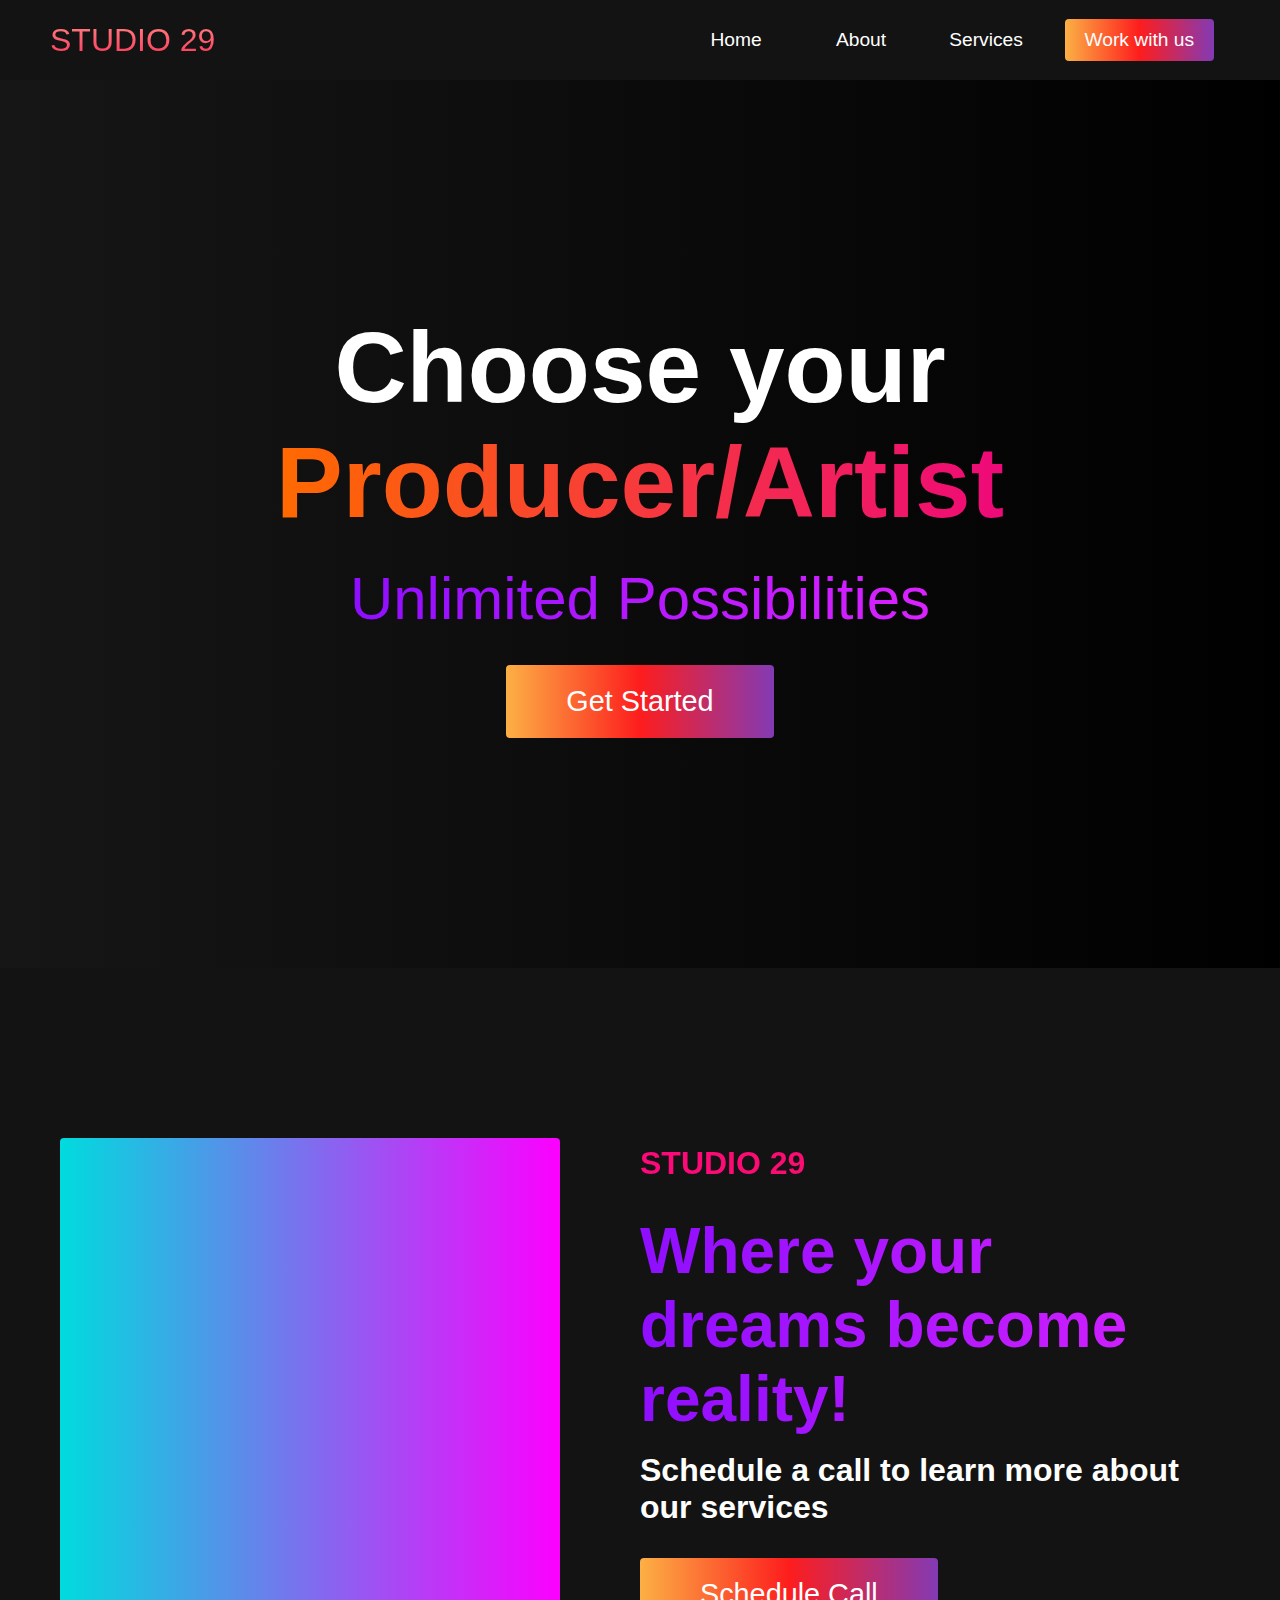
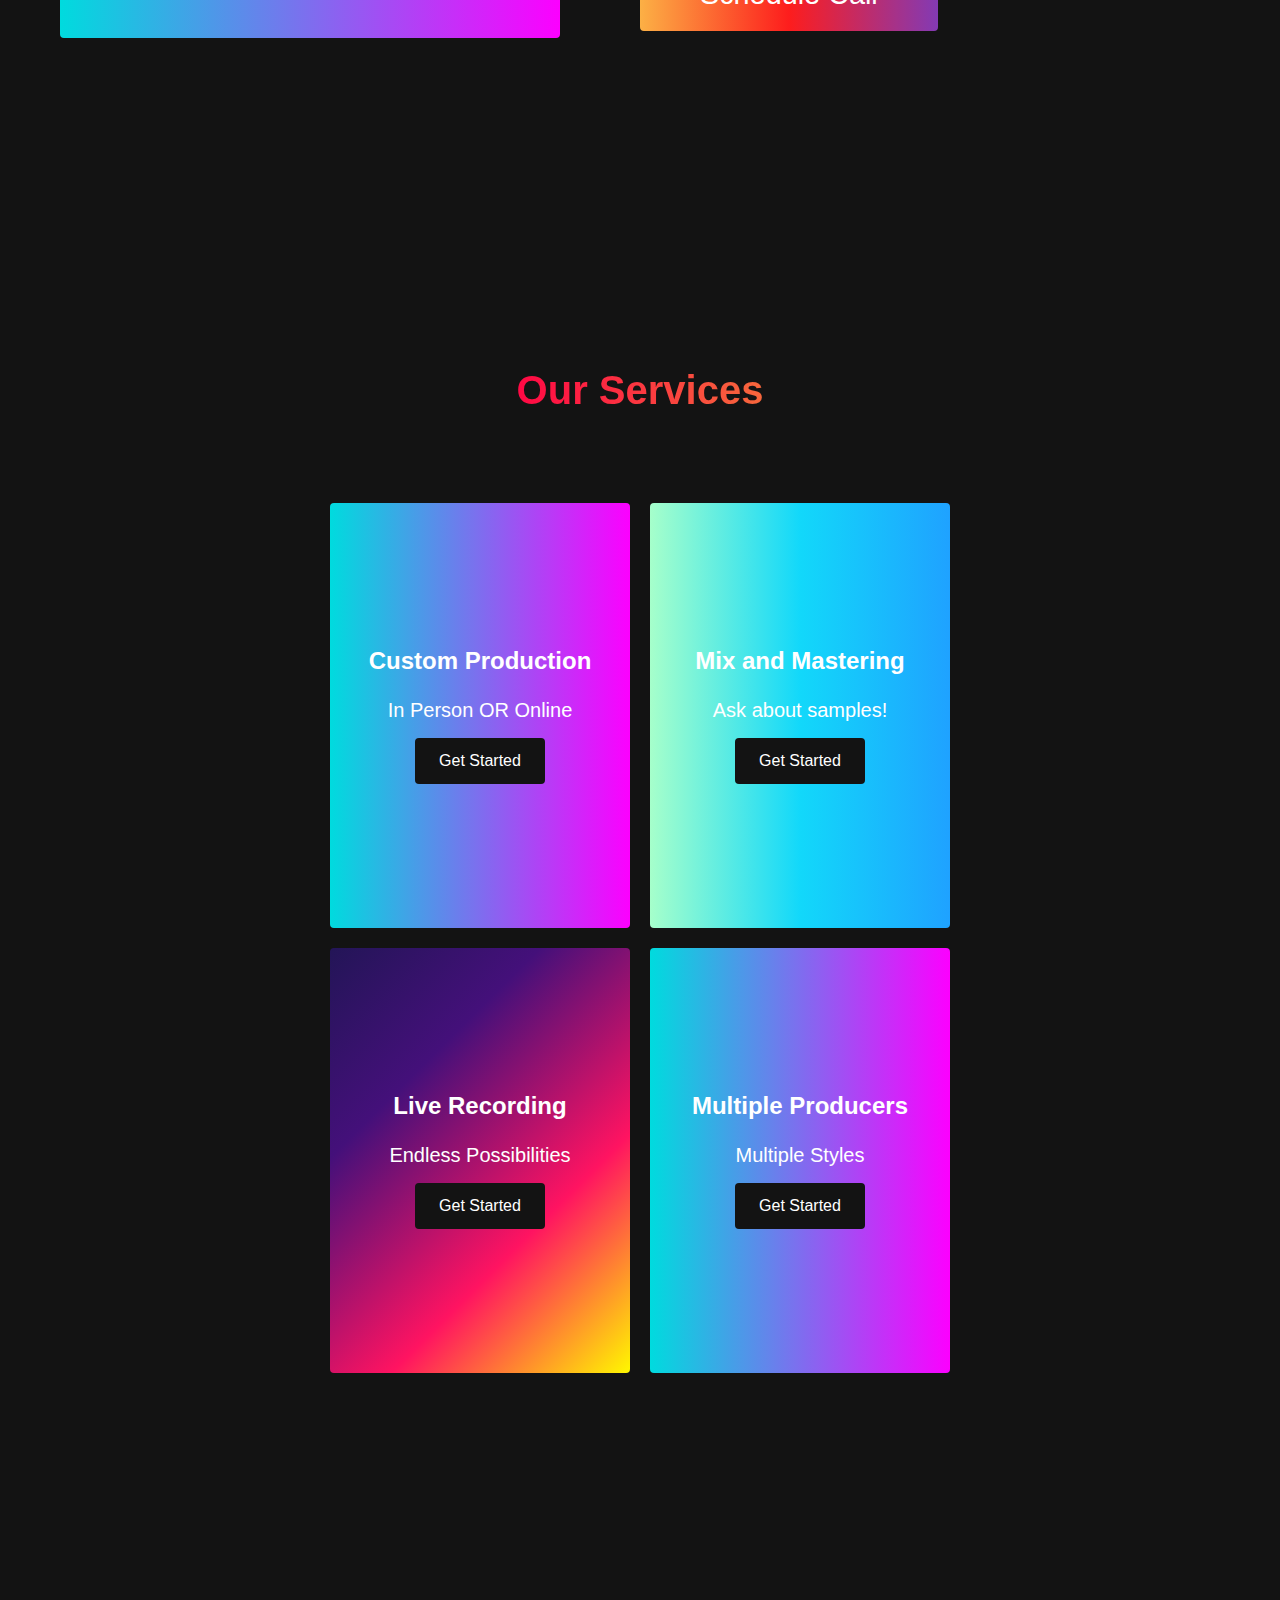
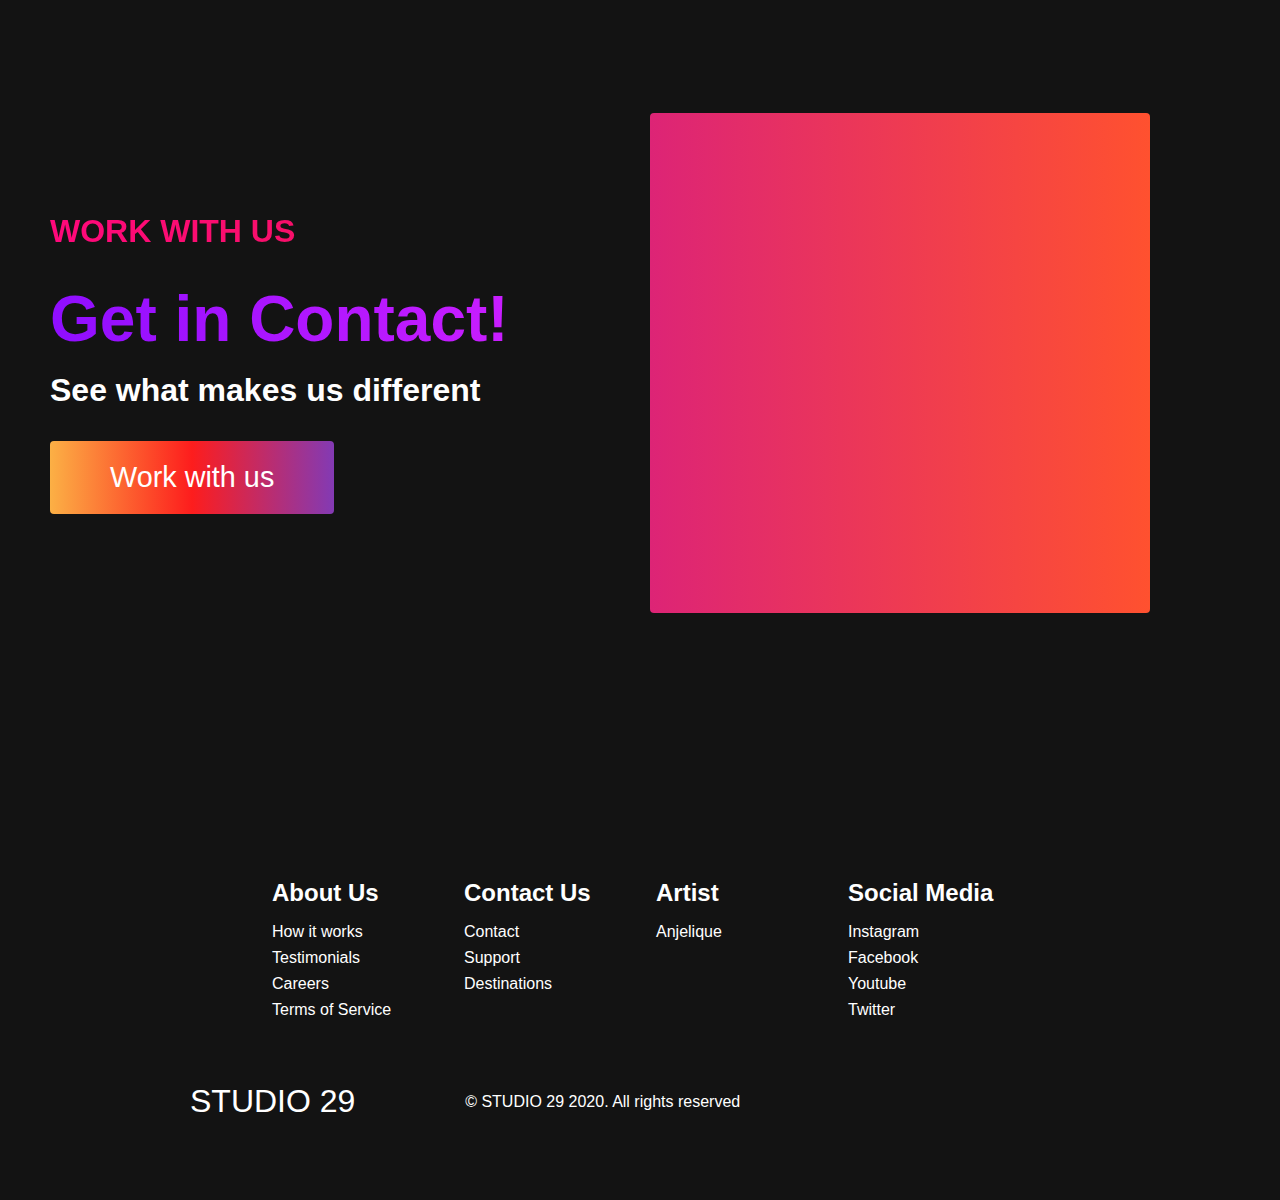
==== index.html @ ceab2444 "Add files via upload" ====
<!DOCTYPE html>
<html lang="en">
  <head>
    <meta charset="UTF-8" />
    <meta name="viewport" content="width=device-width, initial-scale=1.0" />
    <title>STUDIO 29</title>
    <link rel="stylesheet" href="styles.css" />
    <link
      rel="stylesheet"
      href="https://use.fontawesome.com/releases/v5.14.0/css/all.css"
      integrity="sha384-HzLeBuhoNPvSl5KYnjx0BT+WB0QEEqLprO+NBkkk5gbc67FTaL7XIGa2w1L0Xbgc"
      crossorigin="anonymous"
    />
  </head>
  <body>
    <!-- Navbar Section -->
    <nav class="navbar">
      <div class="navbar__container">
        <a href="#home" id="navbar__logo">STUDIO 29</a>
        <div class="navbar__toggle" id="mobile-menu">
          <span class="bar"></span> <span class="bar"></span>
          <span class="bar"></span>
        </div>
        <ul class="navbar__menu">
          <li class="navbar__item">
            <a href="#home" class="navbar__links" id="home-page">Home</a>
          </li>
          <li class="navbar__item">
            <a href="#about" class="navbar__links" id="about-page">About</a>
          </li>
          <li class="navbar__item">
            <a href="#services" class="navbar__links" id="services-page"
              >Services</a
            >
          </li>
          <li class="navbar__btn">
            <a href="#sign-up" class="button" id="signup">Work with us</a>
          </li>
        </ul>
      </div>
    </nav>

    <!-- Hero Section -->
    <div class="hero" id="home">
      <div class="hero__container">
        <h1 class="hero__heading">Choose your <span>Producer/Artist</span></h1>
        <p class="hero__description">Unlimited Possibilities</p>
        <button class="main__btn"><a href="#">Get Started</a></button>
      </div>
    </div>

    <!-- About Section -->
    <div class="main" id="about">
      <div class="main__container">
        <div class="main__img--container">
          <div class="main__img--card"><i class="fas fa-layer-group"></i></div>
        </div>
        <div class="main__content">
          <h1>STUDIO 29</h1>
          <h2>Where your dreams become reality!</h2>
          <p>Schedule a call to learn more about our services</p>
          <button class="main__btn"><a href="#">Schedule Call</a></button>
        </div>
      </div>
    </div>

    <!-- Services Section -->
    <div class="services" id="services">
      <h1>Our Services</h1>
      <div class="services__wrapper">
        <div class="services__card">
          <h2>Custom Production</h2>
          <p>In Person OR Online</p>
          <div class="services__btn"><button>Get Started</button></div>
        </div>
        <div class="services__card">
          <h2>Mix and Mastering</h2>
          <p>Ask about samples!</p>
          <div class="services__btn"><button>Get Started</button></div>
        </div>
        <div class="services__card">
          <h2>Live Recording</h2>
          <p>Endless Possibilities</p>
          <div class="services__btn"><button>Get Started</button></div>
        </div>
        <div class="services__card">
          <h2>Multiple Producers</h2>
          <p>Multiple Styles</p>
          <div class="services__btn"><button>Get Started</button></div>
        </div>
      </div>
    </div>

    <!-- Features Section -->
    <div class="main" id="sign-up">
      <div class="main__container">
        <div class="main__content">
          <h1>Work with us</h1>
          <h2>Get in Contact!</h2>
          <p>See what makes us different</p>
          <button class="main__btn"><a href="#">Work with us</a></button>
        </div>
        <div class="main__img--container">
          <div class="main__img--card" id="card-2">
            <i class="fas fa-users"></i>
          </div>
        </div>
      </div>
    </div>

    <!-- Footer Section -->
    <div class="footer__container">
      <div class="footer__links">
        <div class="footer__link--wrapper">
          <div class="footer__link--items">
            <h2>About Us</h2>
            <a href="/sign__up">How it works</a> <a href="/">Testimonials</a>
            <a href="/">Careers</a> <a href="/">Terms of Service</a>
          </div>
          <div class="footer__link--items">
            <h2>Contact Us</h2>
            <a href="/">Contact</a> <a href="/">Support</a>
            <a href="/">Destinations</a>
          </div>
        </div>
        <div class="footer__link--wrapper">
          <div class="footer__link--items">
            <h2>Artist</h2>
            <a href="https://www.anjeliquemusic.com/">Anjelique</a>
          </div>
          <div class="footer__link--items">
            <h2>Social Media</h2>
            <a href="/">Instagram</a> <a href="/">Facebook</a>
            <a href="/">Youtube</a> <a href="/">Twitter</a>
          </div>
        </div>
      </div>
      <section class="social__media">
        <div class="social__media--wrap">
          <div class="footer__logo">
            <a href="/" id="footer__logo">STUDIO 29</a>
          </div>
          <p class="website__rights">© STUDIO 29 2020. All rights reserved</p>
          <div class="social__icons">
            <a href="/" class="social__icon--link" target="_blank"
              ><i class="fab fa-facebook"></i
            ></a>
            <a href="/" class="social__icon--link"
              ><i class="fab fa-instagram"></i
            ></a>
            <a href="/" class="social__icon--link"
              ><i class="fab fa-youtube"></i
            ></a>
            <a href="/" class="social__icon--link"
              ><i class="fab fa-linkedin"></i
            ></a>
            <a href="/" class="social__icon--link"
              ><i class="fab fa-twitter"></i
            ></a>
          </div>
        </div>
      </section>
    </div>

    <script src="app.js"></script>
  </body>
</html>
---- styles.css ----
* {
    box-sizing: border-box;
    margin: 0;
    padding: 0;
    font-family: 'Kumbh Sans', sans-serif;
    scroll-behavior: smooth;
  }
  
  .navbar {
    background: #131313;
    height: 80px;
    display: flex;
    justify-content: center;
    align-items: center;
    font-size: 1.2rem;
    position: sticky;
    top: 0;
    z-index: 999;
  }
  
  .navbar__container {
    display: flex;
    justify-content: space-between;
    height: 80px;
    z-index: 1;
    width: 100%;
    max-width: 1300px;
    margin: 0 auto;
    padding: 0 50px;
  }
  
  #navbar__logo {
    background-color: #ff8177;
    background-image: linear-gradient(to top, #ff0844 0%, #ffb199 100%);
    background-size: 100%;
    -webkit-background-clip: text;
    -moz-background-clip: text;
    -webkit-text-fill-color: transparent;
    -moz-text-fill-color: transparent;
    display: flex;
    align-items: center;
    cursor: pointer;
    text-decoration: none;
    font-size: 2rem;
  }
  
  .navbar__menu {
    display: flex;
    align-items: center;
    list-style: none;
  }
  
  .navbar__item {
    height: 80px;
  }
  
  .navbar__links {
    color: #fff;
    display: flex;
    align-items: center;
    justify-content: center;
    width: 125px;
    text-decoration: none;
    height: 100%;
    transition: all 0.3s ease;
  }
  
  .navbar__btn {
    display: flex;
    justify-content: center;
    align-items: center;
    padding: 0 1rem;
    width: 100%;
  }
  
  .button {
    display: flex;
    justify-content: center;
    align-items: center;
    text-decoration: none;
    padding: 10px 20px;
    height: 100%;
    width: 100%;
    border: none;
    outline: none;
    border-radius: 4px;
    background: #833ab4;
    background: -webkit-linear-gradient(to right, #fcb045, #fd1d1d, #833ab4);
    background: linear-gradient(to right, #fcb045, #fd1d1d, #833ab4);
    color: #fff;
    transition: all 0.3s ease;
  }
  
  .navbar__links:hover {
    color: #9518fc;
    transition: all 0.3s ease;
  }
  
  @media screen and (max-width: 960px) {
    .navbar__container {
      display: flex;
      justify-content: space-between;
      height: 80px;
      z-index: 1;
      width: 100%;
      max-width: 1300px;
      padding: 0;
    }
  
    .navbar__menu {
      display: grid;
      grid-template-columns: auto;
      margin: 0;
      width: 100%;
      position: absolute;
      top: -1000px;
      opacity: 1;
      transition: all 0.5s ease;
      z-index: -1;
    }
  
    .navbar__menu.active {
      background: #131313;
      top: 100%;
      opacity: 1;
      transition: all 0.5s ease;
      z-index: 99;
      height: 60vh;
      font-size: 1.6rem;
    }
  
    #navbar__logo {
      padding-left: 25px;
    }
  
    .navbar__toggle .bar {
      width: 25px;
      height: 3px;
      margin: 5px auto;
      transition: all 0.3s ease-in-out;
      background: #fff;
    }
  
    .navbar__item {
      width: 100%;
    }
  
    .navbar__links {
      text-align: center;
      padding: 2rem;
      width: 100%;
      display: table;
    }
  
    .navbar__btn {
      padding-bottom: 2rem;
    }
  
    .button {
      display: flex;
      justify-content: center;
      align-items: center;
      width: 80%;
      height: 80px;
      margin: 0;
    }
  
    #mobile-menu {
      position: absolute;
      top: 20%;
      right: 5%;
      transform: translate(5%, 20%);
    }
  
    .navbar__toggle .bar {
      display: block;
      cursor: pointer;
    }
  
    #mobile-menu.is-active .bar:nth-child(2) {
      opacity: 0;
    }
  
    #mobile-menu.is-active .bar:nth-child(1) {
      transform: translateY(8px) rotate(45deg);
    }
  
    #mobile-menu.is-active .bar:nth-child(3) {
      transform: translateY(-8px) rotate(-45deg);
    }
  }
  
  /* Hero Section */
  .hero {
    background: #000000;
    background: linear-gradient(to right, #161616, #000000);
    padding: 200px 0;
  }
  
  .hero__container {
    display: flex;
    flex-direction: column;
    justify-content: center;
    align-items: center;
    max-width: 1200px;
    margin: 0 auto;
    height: 90%;
    text-align: center;
    padding: 30px;
  }
  
  .hero__heading {
    font-size: 100px;
    margin-bottom: 24px;
    color: #fff;
  }
  
  .hero__heading span {
    background: #ee0979; /* fallback for old browsers */
    background: -webkit-linear-gradient(
      to right,
      #ff6a00,
      #ee0979
    ); /* Chrome 10-25, Safari 5.1-6 */
    background: linear-gradient(
      to right,
      #ff6a00,
      #ee0979
    ); /* W3C, IE 10+/ Edge, Firefox 16+, Chrome 26+, Opera 12+, Safari 7+ */
    background-size: 100%;
    -webkit-background-clip: text;
    -moz-background-clip: text;
    -webkit-text-fill-color: transparent;
    -mo-text-fill-color: transparent;
  }
  
  .hero__description {
    font-size: 60px;
    background: #da22ff; /* fallback for old browsers */
    background: -webkit-linear-gradient(
      to right,
      #9114ff,
      #da22ff
    ); /* Chrome 10-25, Safari 5.1-6 */
    background: linear-gradient(
      to right,
      #8f0eff,
      #da22ff
    ); /* W3C, IE 10+/ Edge, Firefox 16+, Chrome 26+, Opera 12+, Safari 7+ */
    background-size: 100%;
    -webkit-background-clip: text;
    -moz-background-clip: text;
    -webkit-text-fill-color: transparent;
    -moz-text-fill-color: transparent;
  }
  
  .highlight {
    border-bottom: 4px solid rgb(132, 0, 255);
  }
  
  @media screen and (max-width: 768px) {
    .hero__heading {
      font-size: 60px;
    }
  
    .hero__description {
      font-size: 40px;
    }
  }
  
  /* About Section */
  .main {
    background-color: #131313;
    padding: 10rem 0;
  }
  
  .main__container {
    display: grid;
    grid-template-columns: 1fr 1fr;
    align-items: center;
    justify-content: center;
    margin: 0 auto;
    height: 90%;
    z-index: 1;
    width: 100%;
    max-width: 1300px;
    padding: 0 50px;
  }
  
  .main__content {
    color: #fff;
    width: 100%;
  }
  
  .main__content h1 {
    font-size: 2rem;
    background-color: #fe3b6f;
    background-image: linear-gradient(to right, #ff087b 0%, #ed1a52 100%);
    background-size: 100%;
    -webkit-background-clip: text;
    -moz-background-clip: text;
    -webkit-text-fill-color: transparent;
    -moz-text-fill-color: transparent;
    text-transform: uppercase;
    margin-bottom: 32px;
  }
  
  .main__content h2 {
    font-size: 4rem;
    background: #ff8177; /* fallback for old browsers */
    background: -webkit-linear-gradient(
      to right,
      #9114ff,
      #da22ff
    ); /* Chrome 10-25, Safari 5.1-6 */
    background: linear-gradient(
      to right,
      #8f0eff,
      #da22ff
    ); /* W3C, IE 10+/ Edge, Firefox 16+, Chrome 26+, Opera 12+, Safari 7+ */
    background-size: 100%;
    -webkit-background-clip: text;
    -moz-background-clip: text;
    -webkit-text-fill-color: transparent;
    -moz-text-fill-color: transparent;
  }
  
  .main__content p {
    margin-top: 1rem;
    font-size: 2rem;
    font-weight: 700;
  }
  
  .main__btn {
    font-size: 1.8rem;
    background: #833ab4;
    background: -webkit-linear-gradient(to right, #fcb045, #fd1d1d, #833ab4);
    background: linear-gradient(to right, #fcb045, #fd1d1d, #833ab4);
    padding: 20px 60px;
    border: none;
    border-radius: 4px;
    margin-top: 2rem;
    cursor: pointer;
    position: relative;
    transition: all 0.35s;
    outline: none;
  }
  
  .main__btn a {
    position: relative;
    z-index: 2;
    color: #fff;
    text-decoration: none;
  }
  
  .main__btn:after {
    position: absolute;
    content: '';
    top: 0;
    left: 0;
    width: 0;
    height: 100%;
    background: #ff1ead;
    transition: all 0.35s;
    border-radius: 4px;
  }
  
  .main__btn:hover {
    color: #fff;
  }
  
  .main__btn:hover:after {
    width: 100%;
  }
  
  .main__img--container {
    text-align: center;
  }
  
  .main__img--card {
    margin: 10px;
    height: 500px;
    width: 500px;
    border-radius: 4px;
    display: flex;
    flex-direction: column;
    justify-content: center;
    color: #fff;
    background-image: linear-gradient(to right, #00dbde 0%, #fc00ff 100%);
  }
  
  .fa-layer-group,
  .fa-users {
    font-size: 14rem;
  }
  
  #card-2 {
    background: #ff512f;
    background: -webkit-linear-gradient(to right, #dd2476, #ff512f);
    background: linear-gradient(to right, #dd2476, #ff512f);
  }
  
  /* Mobile Responsive */
  @media screen and (max-width: 1100px) {
    .main__container {
      display: grid;
      grid-template-columns: 1fr;
      align-items: center;
      justify-content: center;
      width: 100%;
      margin: 0 auto;
      height: 90%;
    }
  
    .main__img--container {
      display: flex;
      justify-content: center;
    }
  
    .main__img--card {
      height: 425px;
      width: 425px;
    }
  
    .main__content {
      text-align: center;
      margin-bottom: 4rem;
    }
  
    .main__content h1 {
      font-size: 2.5rem;
      margin-top: 2rem;
    }
  
    .main__content h2 {
      font-size: 3rem;
    }
  
    .main__content p {
      margin-top: 1rem;
      font-size: 1.5rem;
    }
  }
  
  @media screen and (max-width: 480px) {
    .main__img--card {
      width: 250px;
      height: 250px;
    }
  
    .fa-users,
    .fa-layer-group {
      font-size: 4rem;
    }
  
    .main__content h1 {
      font-size: 2rem;
      margin-top: 3rem;
    }
    .main__content h2 {
      font-size: 2rem;
    }
  
    .main__content p {
      margin-top: 2rem;
    }
  
    .main__btn {
      padding: 12px 36px;
      margin: 2.5rem 0;
    }
  }
  
  /* Services Section */
  .services {
    background: #131313;
    display: flex;
    flex-direction: column;
    justify-content: center;
    align-items: center;
    height: 100%;
    padding: 10rem 0;
  }
  
  .services h1 {
    background-color: #ff8177;
    background-image: linear-gradient(to right, #ff0844 0%, #f7673c 100%);
    background-size: 100%;
    -webkit-background-clip: text;
    -moz-background-clip: text;
    -webkit-text-fill-color: transparent;
    -moz-text-fill-color: transparent;
    margin-bottom: 5rem;
    font-size: 2.5rem;
  }
  
  .services__wrapper {
    display: grid;
    grid-template-columns: 1fr 1fr 1fr 1fr;
    grid-template-rows: 1fr;
  }
  
  .services__card {
    margin: 10px;
    height: 425px;
    width: 300px;
    border-radius: 4px;
    display: flex;
    flex-direction: column;
    justify-content: center;
    color: #fff;
    background-image: linear-gradient(to right, #00dbde 0%, #fc00ff 100%);
    transition: 0.3s ease-in;
  }
  
  .services__card:nth-child(2) {
    background: #1fa2ff; /* fallback for old browsers */
    background: -webkit-linear-gradient(
      to right,
      #a6ffcb,
      #12d8fa,
      #1fa2ff
    ); /* Chrome 10-25, Safari 5.1-6 */
    background: linear-gradient(
      to right,
      #a6ffcb,
      #12d8fa,
      #1fa2ff
    ); /* W3C, IE 10+/ Edge, Firefox 16+, Chrome 26+, Opera 12+, Safari 7+ */
  }
  
  .services__card:nth-child(3) {
    background-image: linear-gradient(
      -225deg,
      #231557 0%,
      #44107a 29%,
      #ff1361 67%,
      #fff800 100%
    );
  }
  
  .services__card h2 {
    text-align: center;
  }
  
  .services__card p {
    text-align: center;
    margin-top: 24px;
    font-size: 20px;
  }
  
  .services__btn {
    display: flex;
    justify-content: center;
    margin-top: 16px;
  }
  
  .services__card button {
    color: #fff;
    padding: 14px 24px;
    border: none;
    outline: none;
    border-radius: 4px;
    background: #131313;
    font-size: 1rem;
  }
  
  .services__card button:hover {
    cursor: pointer;
  }
  
  .services__card:hover {
    transform: scale(1.075);
    transition: 0.3s ease-in;
    cursor: pointer;
  }
  
  @media screen and (max-width: 1300px) {
    .services__wrapper {
      grid-template-columns: 1fr 1fr;
    }
  }
  
  @media screen and (max-width: 768px) {
    .services__wrapper {
      grid-template-columns: 1fr;
    }
  }
  
  /* Footer CSS */
  .footer__container {
    background-color: #131313;
    padding: 5rem 0;
    display: flex;
    flex-direction: column;
    justify-content: center;
    align-items: center;
  }
  
  #footer__logo {
    color: #fff;
    display: flex;
    align-items: center;
    cursor: pointer;
    text-decoration: none;
    font-size: 2rem;
  }
  
  .footer__links {
    width: 100%;
    max-width: 1000px;
    display: flex;
    justify-content: center;
  }
  
  .footer__link--wrapper {
    display: flex;
  }
  
  .footer__link--items {
    display: flex;
    flex-direction: column;
    align-items: flex-start;
    margin: 16px;
    text-align: left;
    width: 160px;
    box-sizing: border-box;
  }
  
  .footer__link--items h2 {
    margin-bottom: 16px;
    color: #fff;
  }
  
  .footer__link--items a {
    color: #fff;
    text-decoration: none;
    margin-bottom: 0.5rem;
    transition: 0.3 ease-out;
  }
  
  .footer__link--items a:hover {
    color: #e9e9e9;
    transition: 0.3 ease-out;
  }
  
  .social__icon--link {
    color: #fff;
    font-size: 24px;
  }
  
  .social__media {
    max-width: 1000px;
    width: 100%;
  }
  
  .social__media--wrap {
    display: flex;
    justify-content: space-between;
    align-items: center;
    width: 90%;
    max-width: 1000px;
    margin: 40px auto 0 auto;
  }
  
  .social__icons {
    display: flex;
    justify-content: space-between;
    align-items: center;
    width: 240px;
  }
  
  .website__rights {
    color: #fff;
  }
  
  @media screen and (max-width: 820px) {
    .footer__links {
      padding-top: 2rem;
    }
  
    #footer__logo {
      margin-bottom: 2rem;
    }
  
    .website__rights {
      margin-bottom: 2rem;
    }
  
    .footer__link--wrapper {
      flex-direction: column;
    }
  
    .social__media--wrap {
      flex-direction: column;
    }
  }
  
  @media screen and (max-width: 480px) {
    .footer__link--items {
      margin: 0;
      padding: 10px;
      width: 100%;
    }
  }
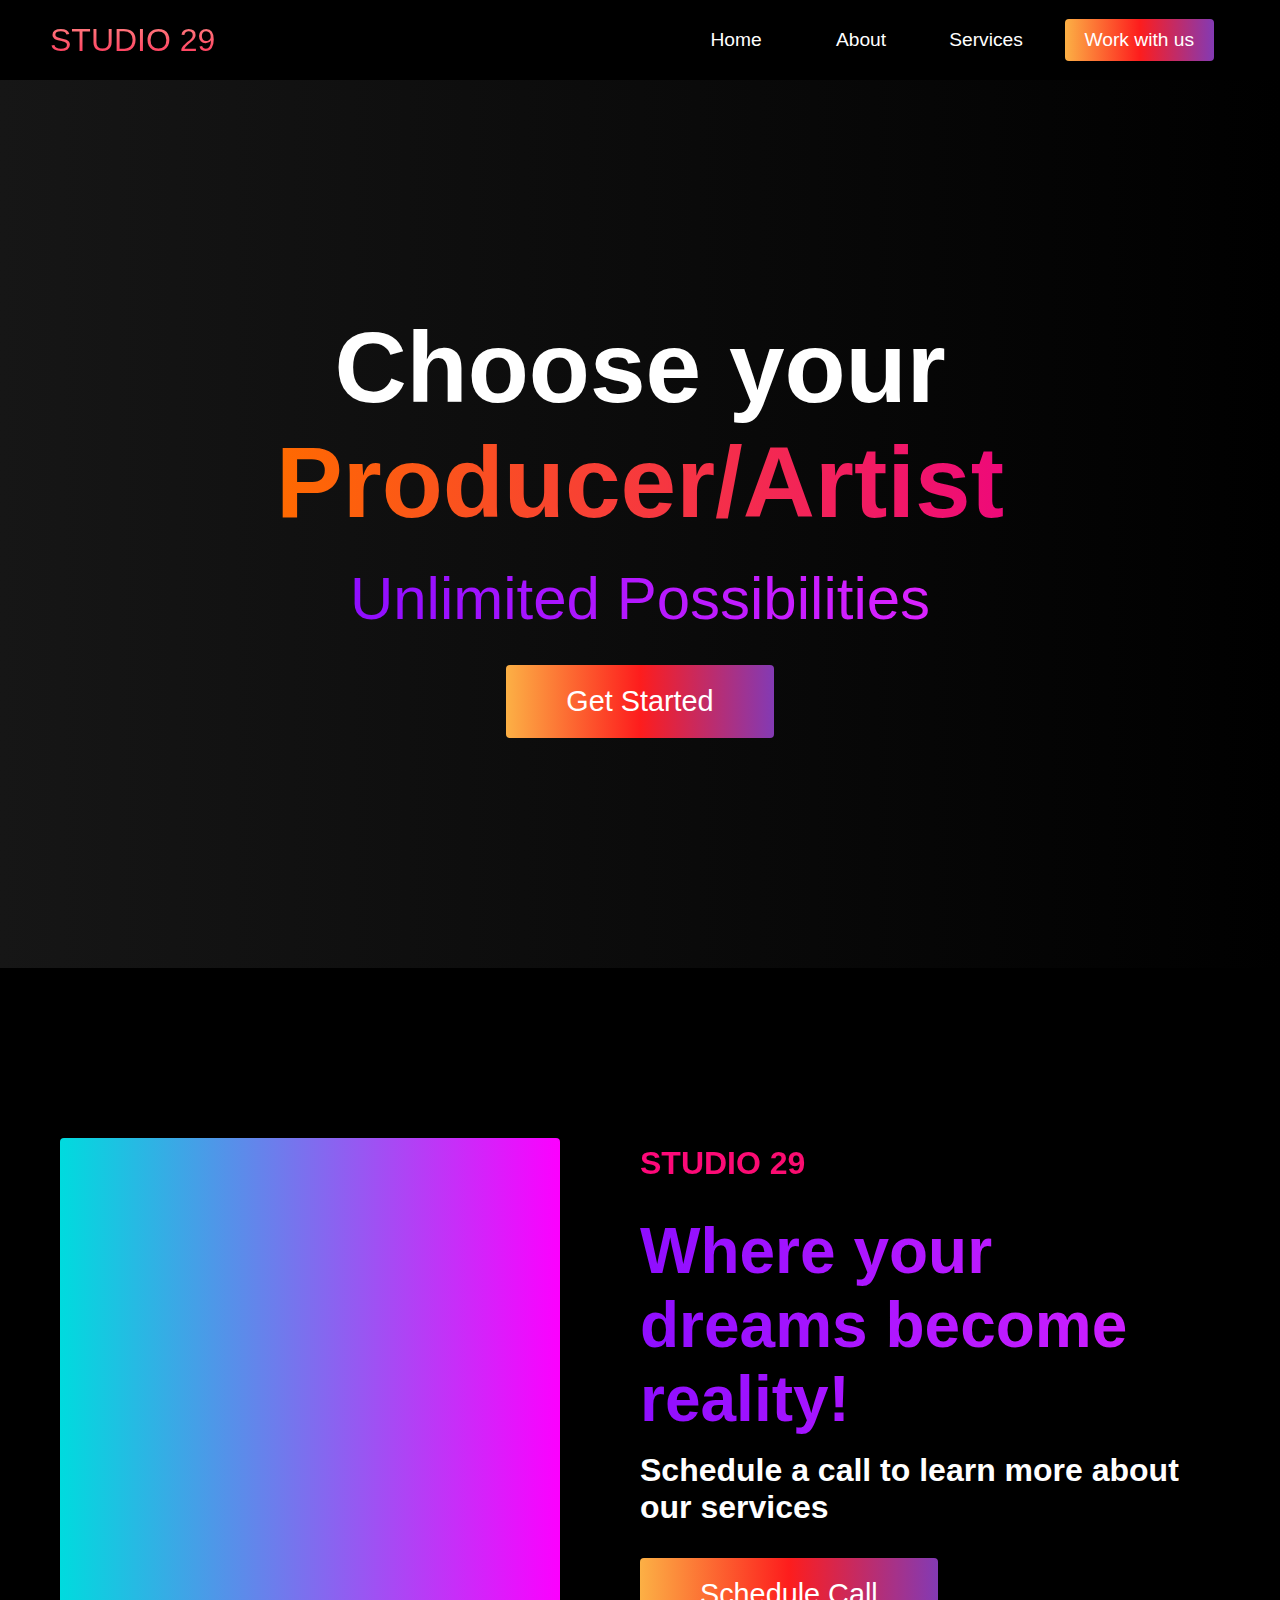
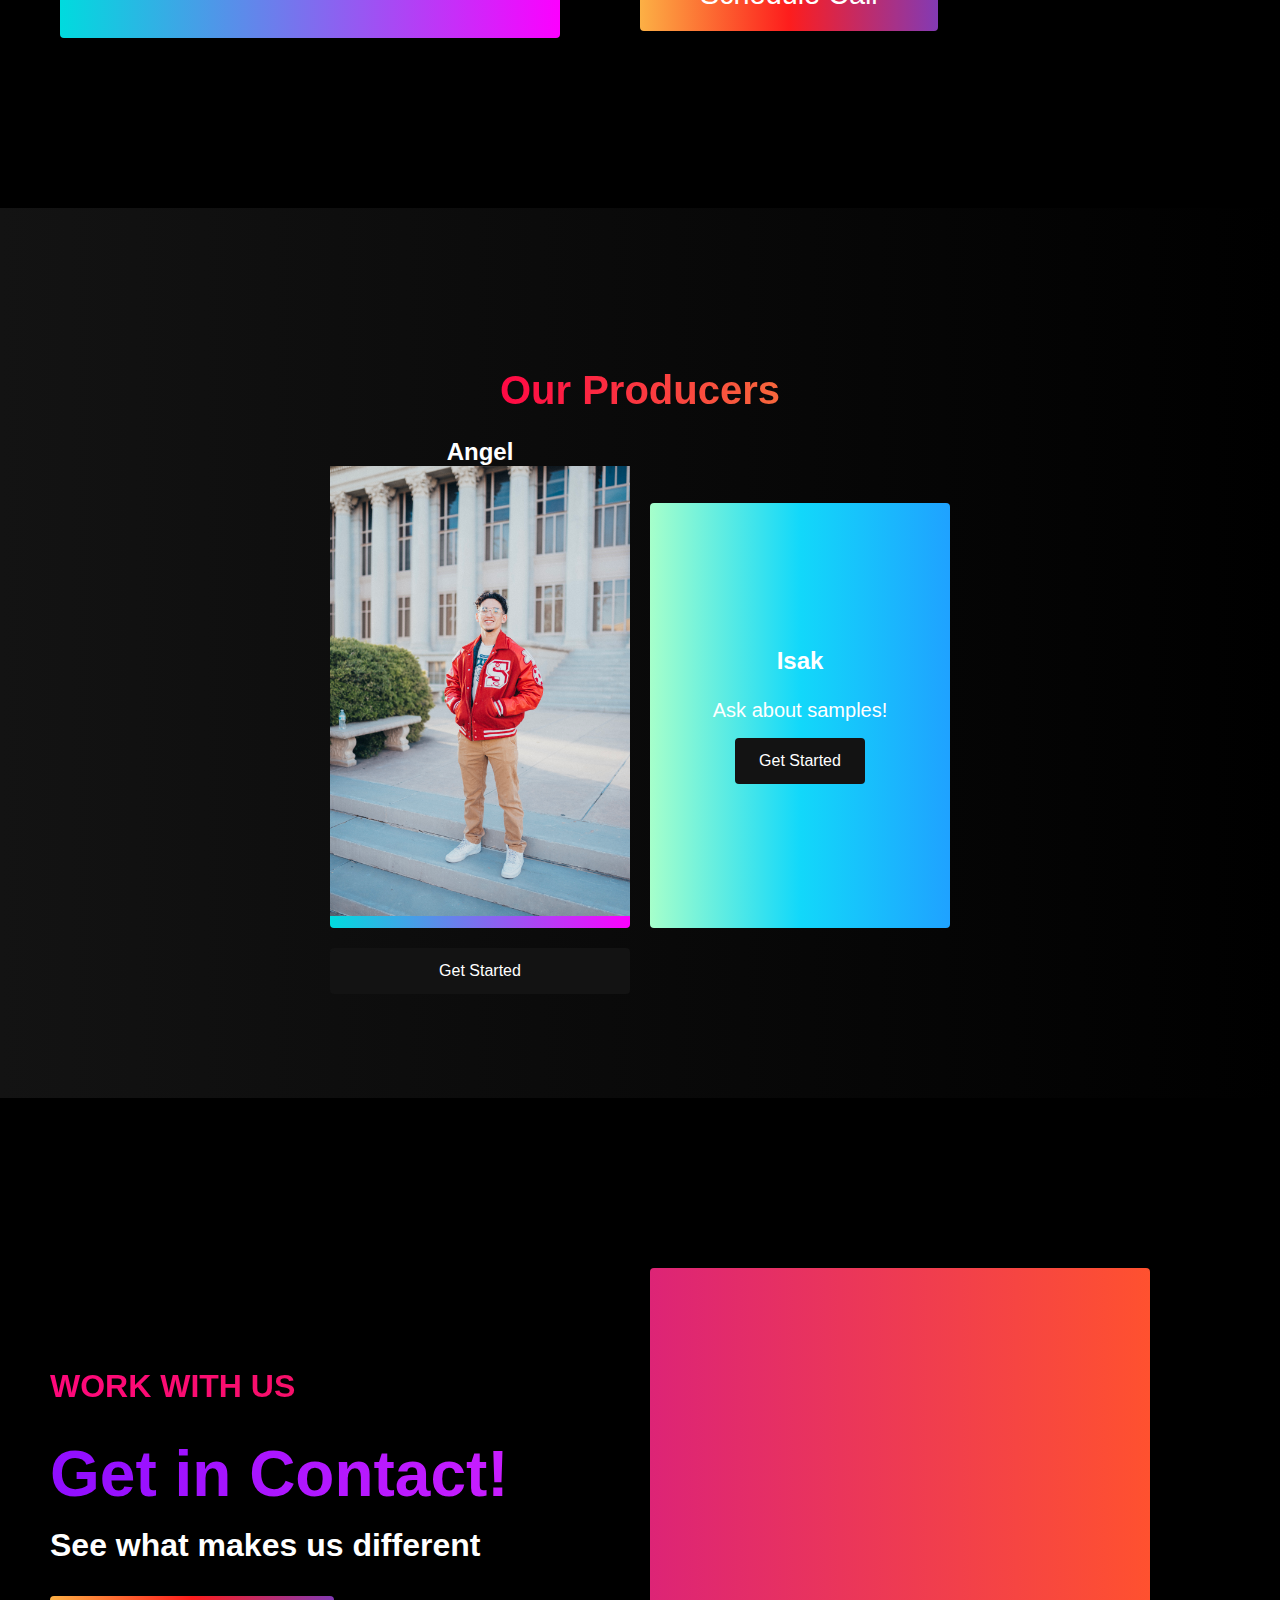
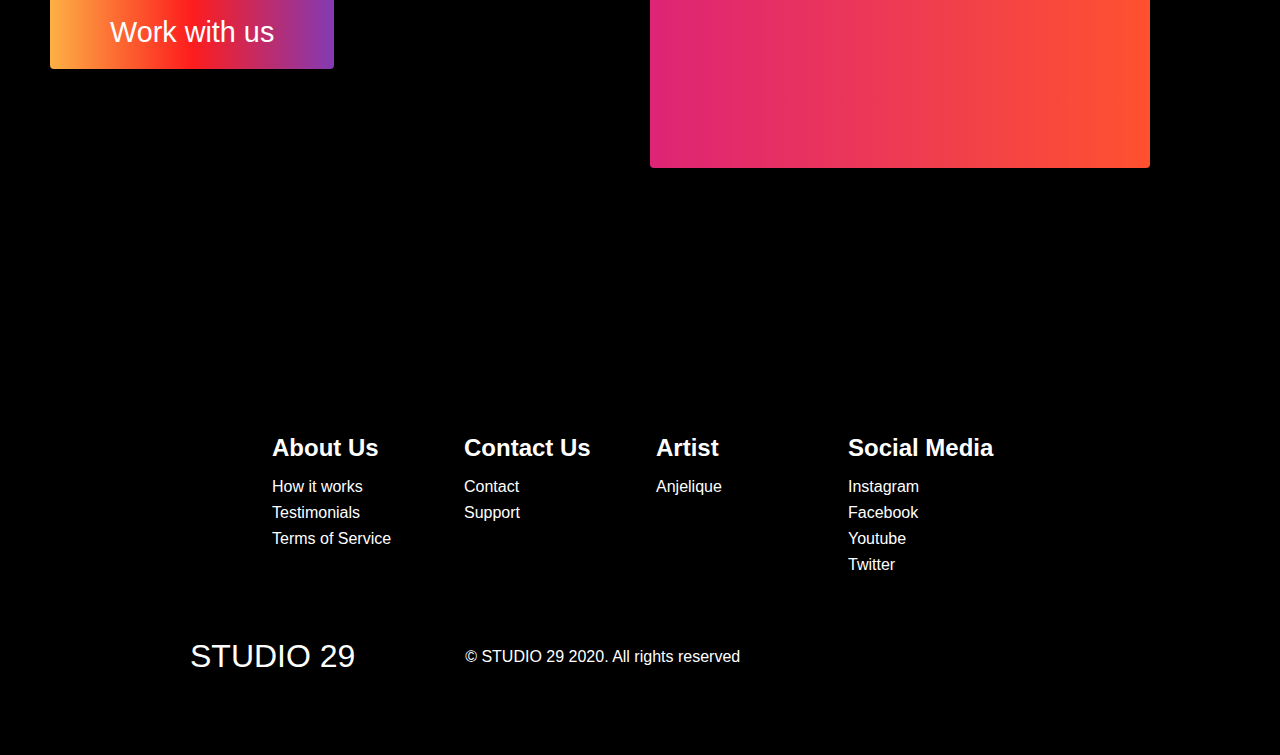
==== commit af1f13b3: "Add files via upload" ====
--- a/index.html
+++ b/index.html
@@ -45,7 +45,7 @@
       <div class="hero__container">
         <h1 class="hero__heading">Choose your <span>Producer/Artist</span></h1>
         <p class="hero__description">Unlimited Possibilities</p>
-        <button class="main__btn"><a href="#">Get Started</a></button>
+        <button class="main__btn"><a href="#services">Get Started</a></button>
       </div>
     </div>
 
@@ -64,20 +64,20 @@
       </div>
     </div>
 
-    <!-- Services Section -->
+    <!-- Producer Section -->
     <div class="services" id="services">
-      <h1>Our Services</h1>
+      <h1>Our Producers</h1>
       <div class="services__wrapper">
         <div class="services__card">
-          <h2>Custom Production</h2>
-          <p>In Person OR Online</p>
-          <div class="services__btn"><button>Get Started</button></div>
+          <h2>Angel</h2>
+          <img src="img/IMG_2706.JPG" alt="">
+          <button class="main__btn"><a href="angel.html">Get Started</a></button>
         </div>
         <div class="services__card">
-          <h2>Mix and Mastering</h2>
+          <h2>Isak</h2>
           <p>Ask about samples!</p>
           <div class="services__btn"><button>Get Started</button></div>
-        </div>
+        <!--</div>
         <div class="services__card">
           <h2>Live Recording</h2>
           <p>Endless Possibilities</p>
@@ -86,7 +86,7 @@
         <div class="services__card">
           <h2>Multiple Producers</h2>
           <p>Multiple Styles</p>
-          <div class="services__btn"><button>Get Started</button></div>
+          <div class="services__btn"><button>Get Started</button></div> -->
         </div>
       </div>
     </div>
@@ -115,12 +115,11 @@
           <div class="footer__link--items">
             <h2>About Us</h2>
             <a href="/sign__up">How it works</a> <a href="/">Testimonials</a>
-            <a href="/">Careers</a> <a href="/">Terms of Service</a>
+            <a href="/">Terms of Service</a>
           </div>
           <div class="footer__link--items">
             <h2>Contact Us</h2>
-            <a href="/">Contact</a> <a href="/">Support</a>
-            <a href="/">Destinations</a>
+            <a href="url">Contact</a> <a href="/">Support</a>
           </div>
         </div>
         <div class="footer__link--wrapper">
@@ -130,7 +129,7 @@
           </div>
           <div class="footer__link--items">
             <h2>Social Media</h2>
-            <a href="/">Instagram</a> <a href="/">Facebook</a>
+            <a href="https://www.instagram.com/studio.twenty.nine/">Instagram</a> <a href="/">Facebook</a>
             <a href="/">Youtube</a> <a href="/">Twitter</a>
           </div>
         </div>
--- a/styles.css
+++ b/styles.css
@@ -7,7 +7,7 @@
   }
   
   .navbar {
-    background: #131313;
+    background: #000000;
     height: 80px;
     display: flex;
     justify-content: center;
@@ -270,7 +270,7 @@
   
   /* About Section */
   .main {
-    background-color: #131313;
+    background-color: #000000;
     padding: 10rem 0;
   }
   
@@ -471,9 +471,10 @@
     }
   }
   
-  /* Services Section */
+  /* Producer Section */
   .services {
-    background: #131313;
+    background: #000000;
+    background: linear-gradient(to right, #131313, #000000);
     display: flex;
     flex-direction: column;
     justify-content: center;
@@ -496,7 +497,7 @@
   
   .services__wrapper {
     display: grid;
-    grid-template-columns: 1fr 1fr 1fr 1fr;
+    grid-template-columns: 1fr 1fr;
     grid-template-rows: 1fr;
   }
   
@@ -589,7 +590,7 @@
   
   /* Footer CSS */
   .footer__container {
-    background-color: #131313;
+    background-color: #000000;
     padding: 5rem 0;
     display: flex;
     flex-direction: column;
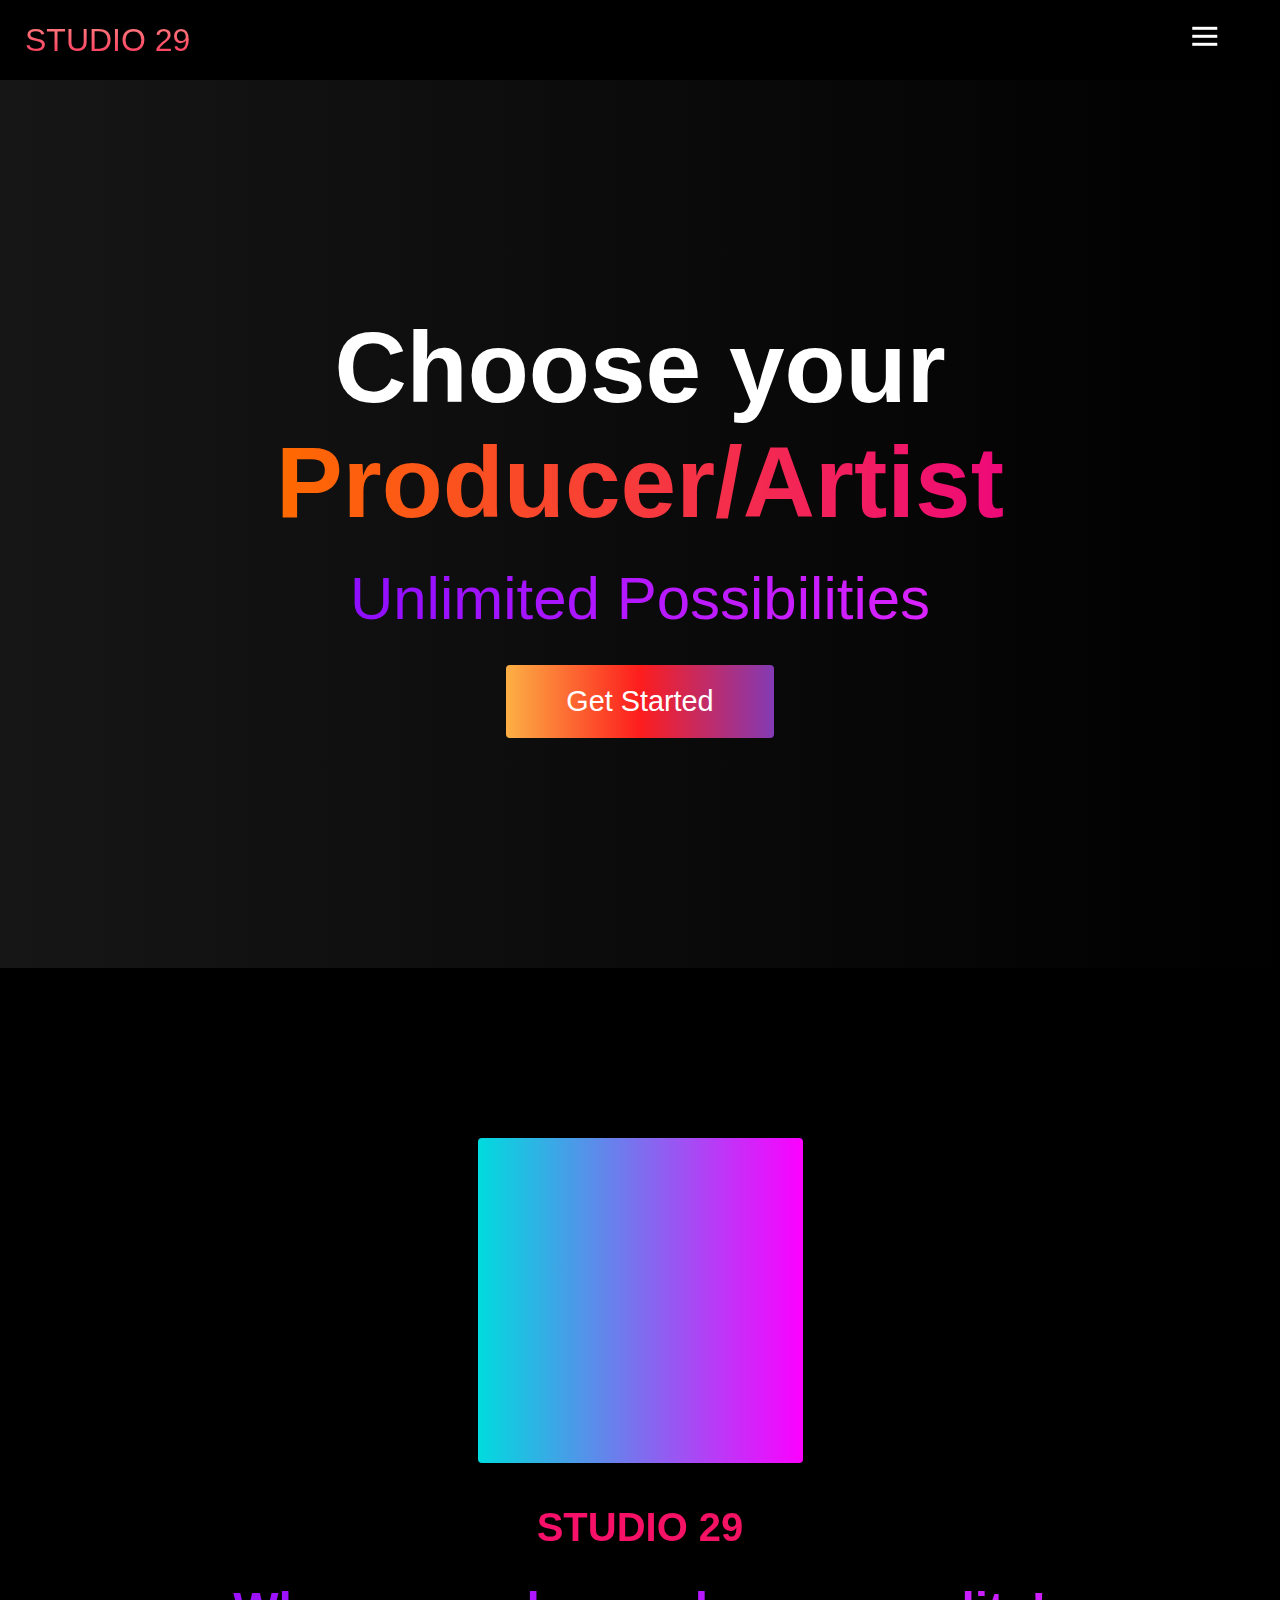
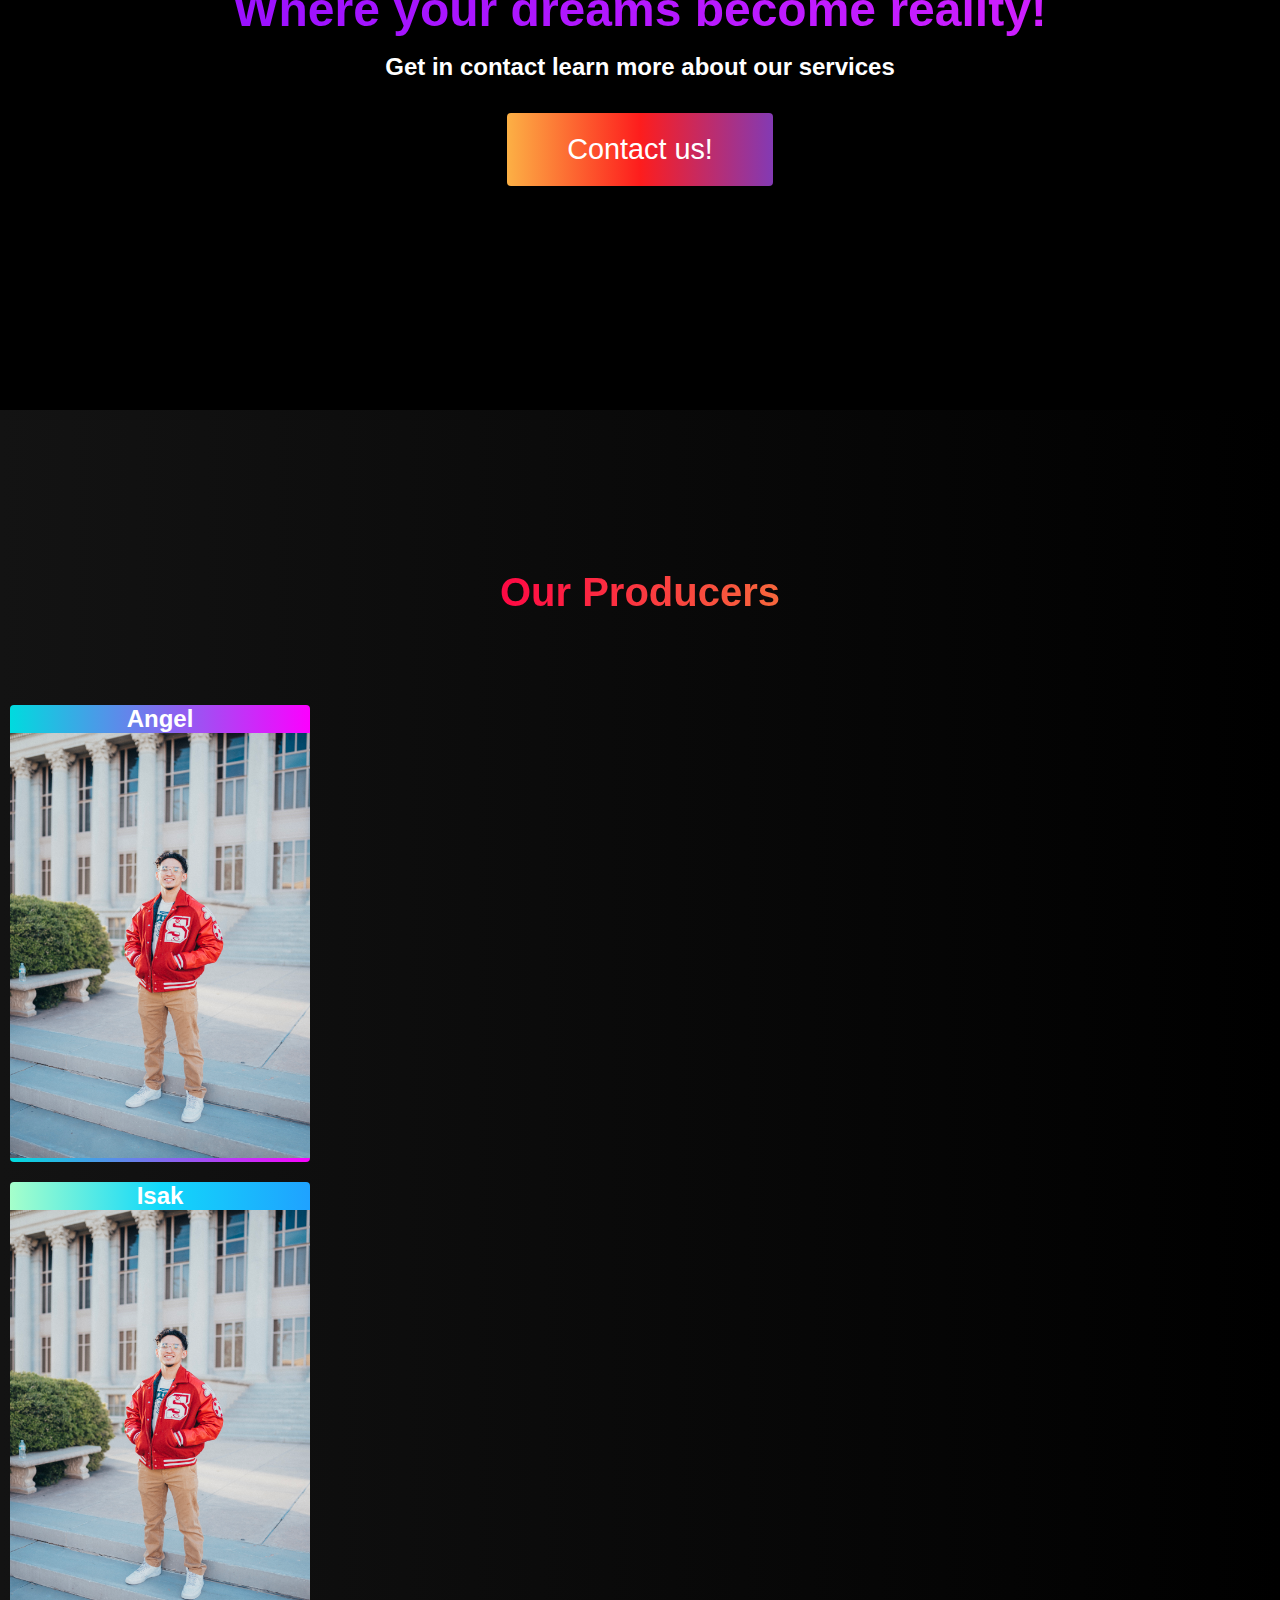
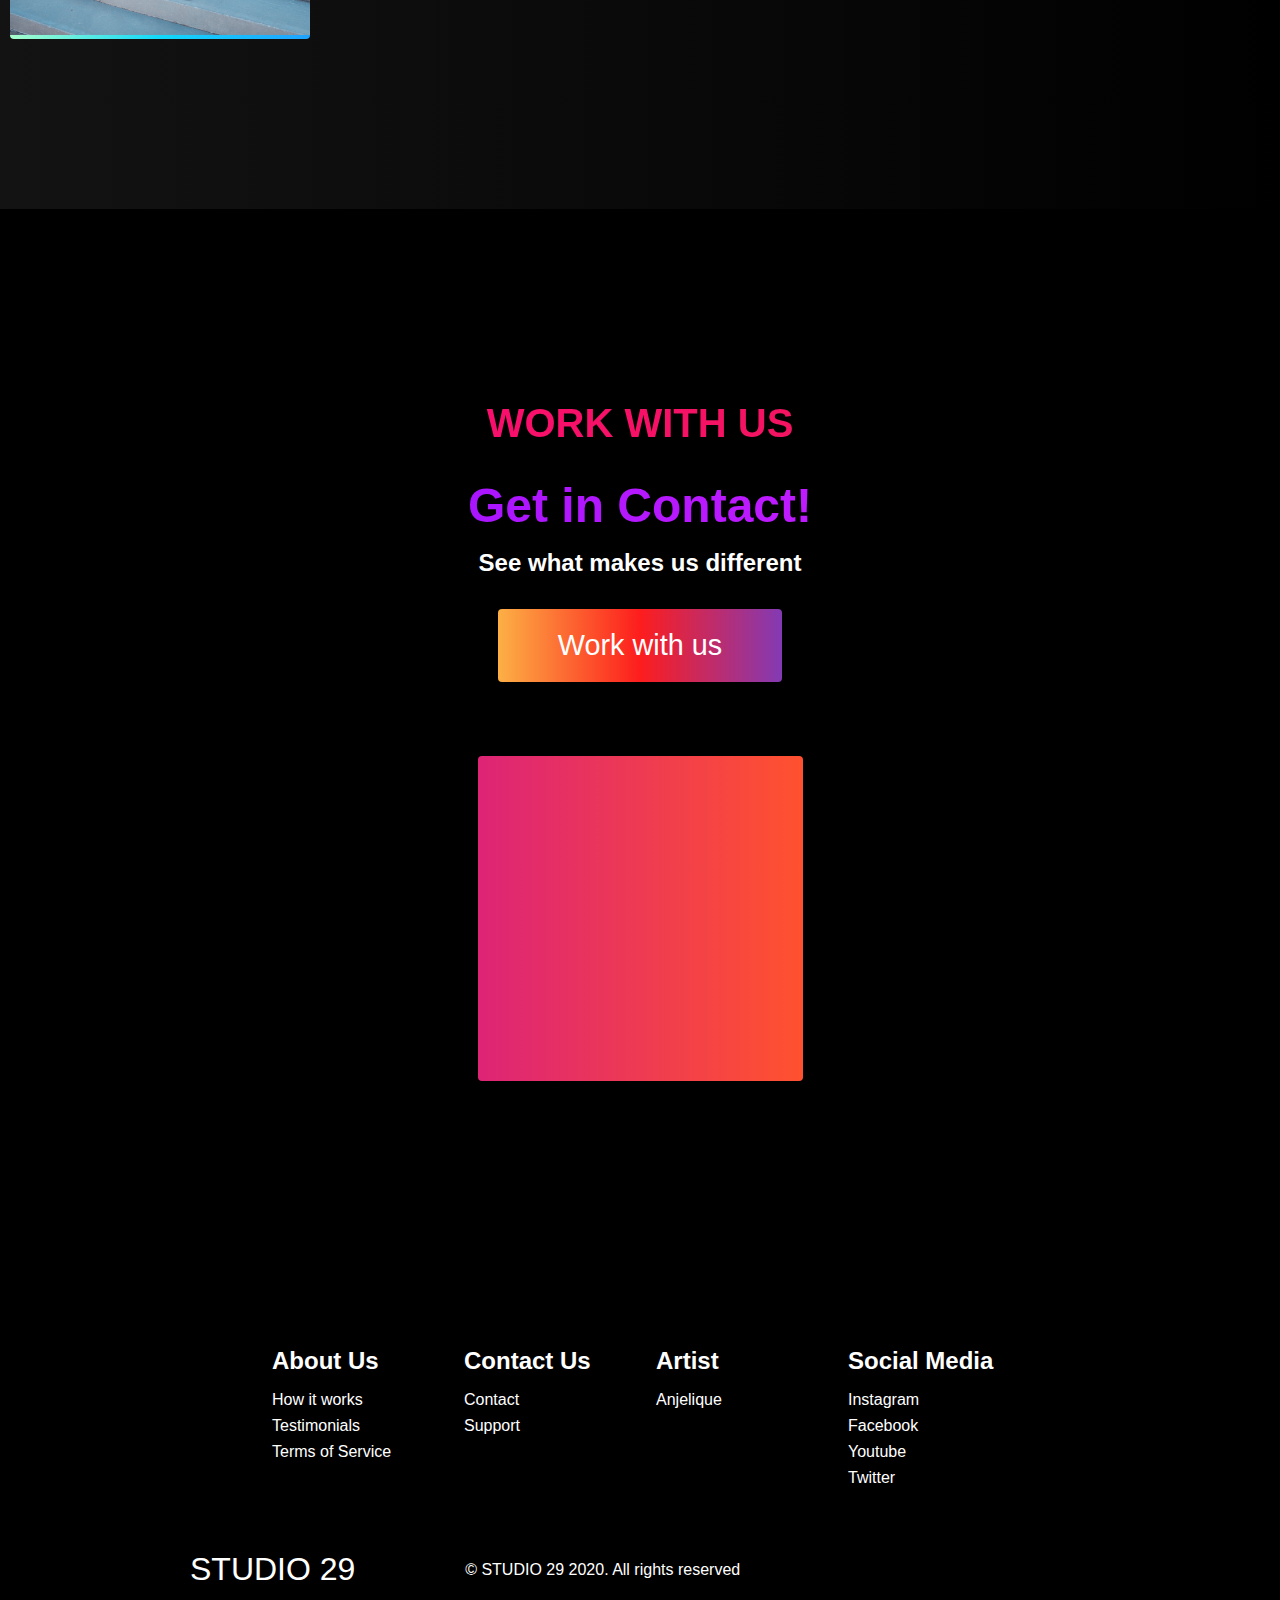
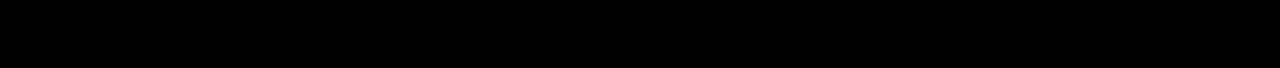
==== commit a8808d78: "Updated Pages" ====
--- a/index.html
+++ b/index.html
@@ -58,8 +58,8 @@
         <div class="main__content">
           <h1>STUDIO 29</h1>
           <h2>Where your dreams become reality!</h2>
-          <p>Schedule a call to learn more about our services</p>
-          <button class="main__btn"><a href="#">Schedule Call</a></button>
+          <p>Get in contact learn more about our services</p>
+          <button class="main__btn"><a href="#">Contact us!</a></button>
         </div>
       </div>
     </div>
@@ -70,13 +70,11 @@
       <div class="services__wrapper">
         <div class="services__card">
           <h2>Angel</h2>
-          <img src="img/IMG_2706.JPG" alt="">
-          <button class="main__btn"><a href="angel.html">Get Started</a></button>
+          <a href="angel.html"><img src="img/Angel.JPG" alt="Grad_Picture" height="425px" width="300px"></a>
         </div>
         <div class="services__card">
           <h2>Isak</h2>
-          <p>Ask about samples!</p>
-          <div class="services__btn"><button>Get Started</button></div>
+          <a href="isak.html"><img src="img/Angel.JPG" alt="Grad_Picture" height="425px" width="300px"></a>
         <!--</div>
         <div class="services__card">
           <h2>Live Recording</h2>
@@ -130,7 +128,7 @@
           <div class="footer__link--items">
             <h2>Social Media</h2>
             <a href="https://www.instagram.com/studio.twenty.nine/">Instagram</a> <a href="/">Facebook</a>
-            <a href="/">Youtube</a> <a href="/">Twitter</a>
+            <a href="https://www.youtube.com/@anjeliqueproductions">Youtube</a> <a href="/">Twitter</a>
           </div>
         </div>
       </div>
@@ -147,7 +145,7 @@
             <a href="/" class="social__icon--link"
               ><i class="fab fa-instagram"></i
             ></a>
-            <a href="/" class="social__icon--link"
+            <a href="https://www.youtube.com/@anjeliqueproductions" class="social__icon--link"
               ><i class="fab fa-youtube"></i
             ></a>
             <a href="/" class="social__icon--link"
--- a/styles.css
+++ b/styles.css
@@ -96,7 +96,7 @@
     transition: all 0.3s ease;
   }
   
-  @media screen and (max-width: 960px) {
+  @media screen and (max-width: 1300px) {
     .navbar__container {
       display: flex;
       justify-content: space-between;
@@ -217,16 +217,8 @@
   
   .hero__heading span {
     background: #ee0979; /* fallback for old browsers */
-    background: -webkit-linear-gradient(
-      to right,
-      #ff6a00,
-      #ee0979
-    ); /* Chrome 10-25, Safari 5.1-6 */
-    background: linear-gradient(
-      to right,
-      #ff6a00,
-      #ee0979
-    ); /* W3C, IE 10+/ Edge, Firefox 16+, Chrome 26+, Opera 12+, Safari 7+ */
+    background: -webkit-linear-gradient(to right,#ff6a00,#ee0979); /* Chrome 10-25, Safari 5.1-6 */
+    background: linear-gradient(to right,#ff6a00,#ee0979); /* W3C, IE 10+/ Edge, Firefox 16+, Chrome 26+, Opera 12+, Safari 7+ */
     background-size: 100%;
     -webkit-background-clip: text;
     -moz-background-clip: text;
@@ -372,6 +364,8 @@
   .main__btn:hover:after {
     width: 100%;
   }
+
+  
   
   .main__img--container {
     text-align: center;
@@ -401,7 +395,14 @@
   }
   
   /* Mobile Responsive */
-  @media screen and (max-width: 1100px) {
+  @media screen and (max-width: 1300px) {
+    html,body {
+      width: 100%;
+      margin: 0;
+      padding: 0;
+      overflow-x: hidden;
+    }
+
     .main__container {
       display: grid;
       grid-template-columns: 1fr;
@@ -418,8 +419,8 @@
     }
   
     .main__img--card {
-      height: 425px;
-      width: 425px;
+      height: 325px;
+      width: 325px;
     }
   
     .main__content {
@@ -440,9 +441,19 @@
       margin-top: 1rem;
       font-size: 1.5rem;
     }
-  }
-  
-  @media screen and (max-width: 480px) {
+
+
+  }
+  
+  @media screen and (max-width: 390px) {
+
+    html,body {
+      width: 100%;
+      margin: 0;
+      padding: 0;
+      overflow-x: hidden;
+    }
+
     .main__img--card {
       width: 250px;
       height: 250px;
@@ -469,6 +480,10 @@
       padding: 12px 36px;
       margin: 2.5rem 0;
     }
+
+    
+
+  
   }
   
   /* Producer Section */
@@ -500,11 +515,12 @@
     grid-template-columns: 1fr 1fr;
     grid-template-rows: 1fr;
   }
-  
+
+
   .services__card {
     margin: 10px;
-    height: 425px;
-    width: 300px;
+    max-width: 425px;
+    max-width: 300px;
     border-radius: 4px;
     display: flex;
     flex-direction: column;
@@ -516,28 +532,8 @@
   
   .services__card:nth-child(2) {
     background: #1fa2ff; /* fallback for old browsers */
-    background: -webkit-linear-gradient(
-      to right,
-      #a6ffcb,
-      #12d8fa,
-      #1fa2ff
-    ); /* Chrome 10-25, Safari 5.1-6 */
-    background: linear-gradient(
-      to right,
-      #a6ffcb,
-      #12d8fa,
-      #1fa2ff
-    ); /* W3C, IE 10+/ Edge, Firefox 16+, Chrome 26+, Opera 12+, Safari 7+ */
-  }
-  
-  .services__card:nth-child(3) {
-    background-image: linear-gradient(
-      -225deg,
-      #231557 0%,
-      #44107a 29%,
-      #ff1361 67%,
-      #fff800 100%
-    );
+    background: -webkit-linear-gradient(to right,#a6ffcb,#12d8fa,#1fa2ff); /* Chrome 10-25, Safari 5.1-6 */
+    background: linear-gradient(to right,#a6ffcb,#12d8fa,#1fa2ff); /* W3C, IE 10+/ Edge, Firefox 16+, Chrome 26+, Opera 12+, Safari 7+ */
   }
   
   .services__card h2 {
@@ -576,16 +572,21 @@
     cursor: pointer;
   }
   
+
   @media screen and (max-width: 1300px) {
     .services__wrapper {
-      grid-template-columns: 1fr 1fr;
+      grid-template-columns: 1fr;
+      width: 100%;
     }
   }
   
   @media screen and (max-width: 768px) {
     .services__wrapper {
       grid-template-columns: 1fr;
-    }
+      width: 100%;
+    }
+
+    
   }
   
   /* Footer CSS */
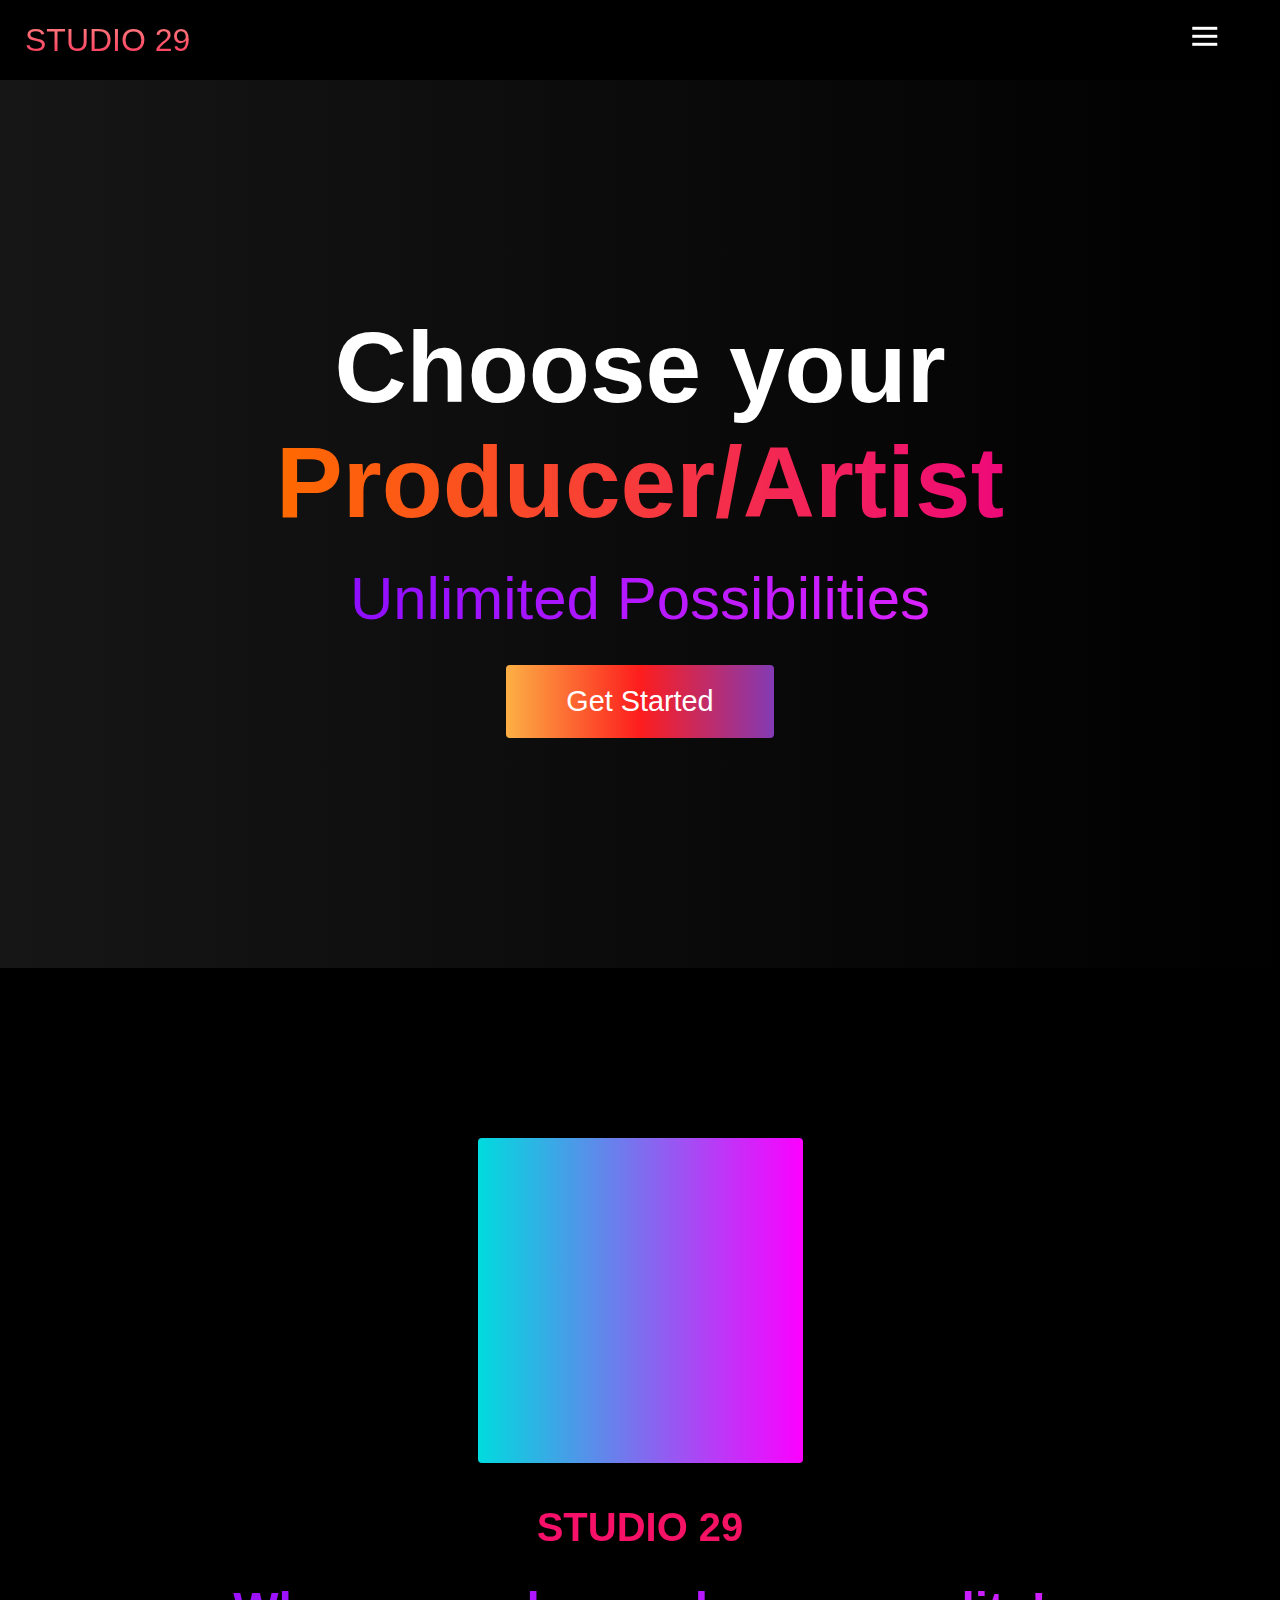
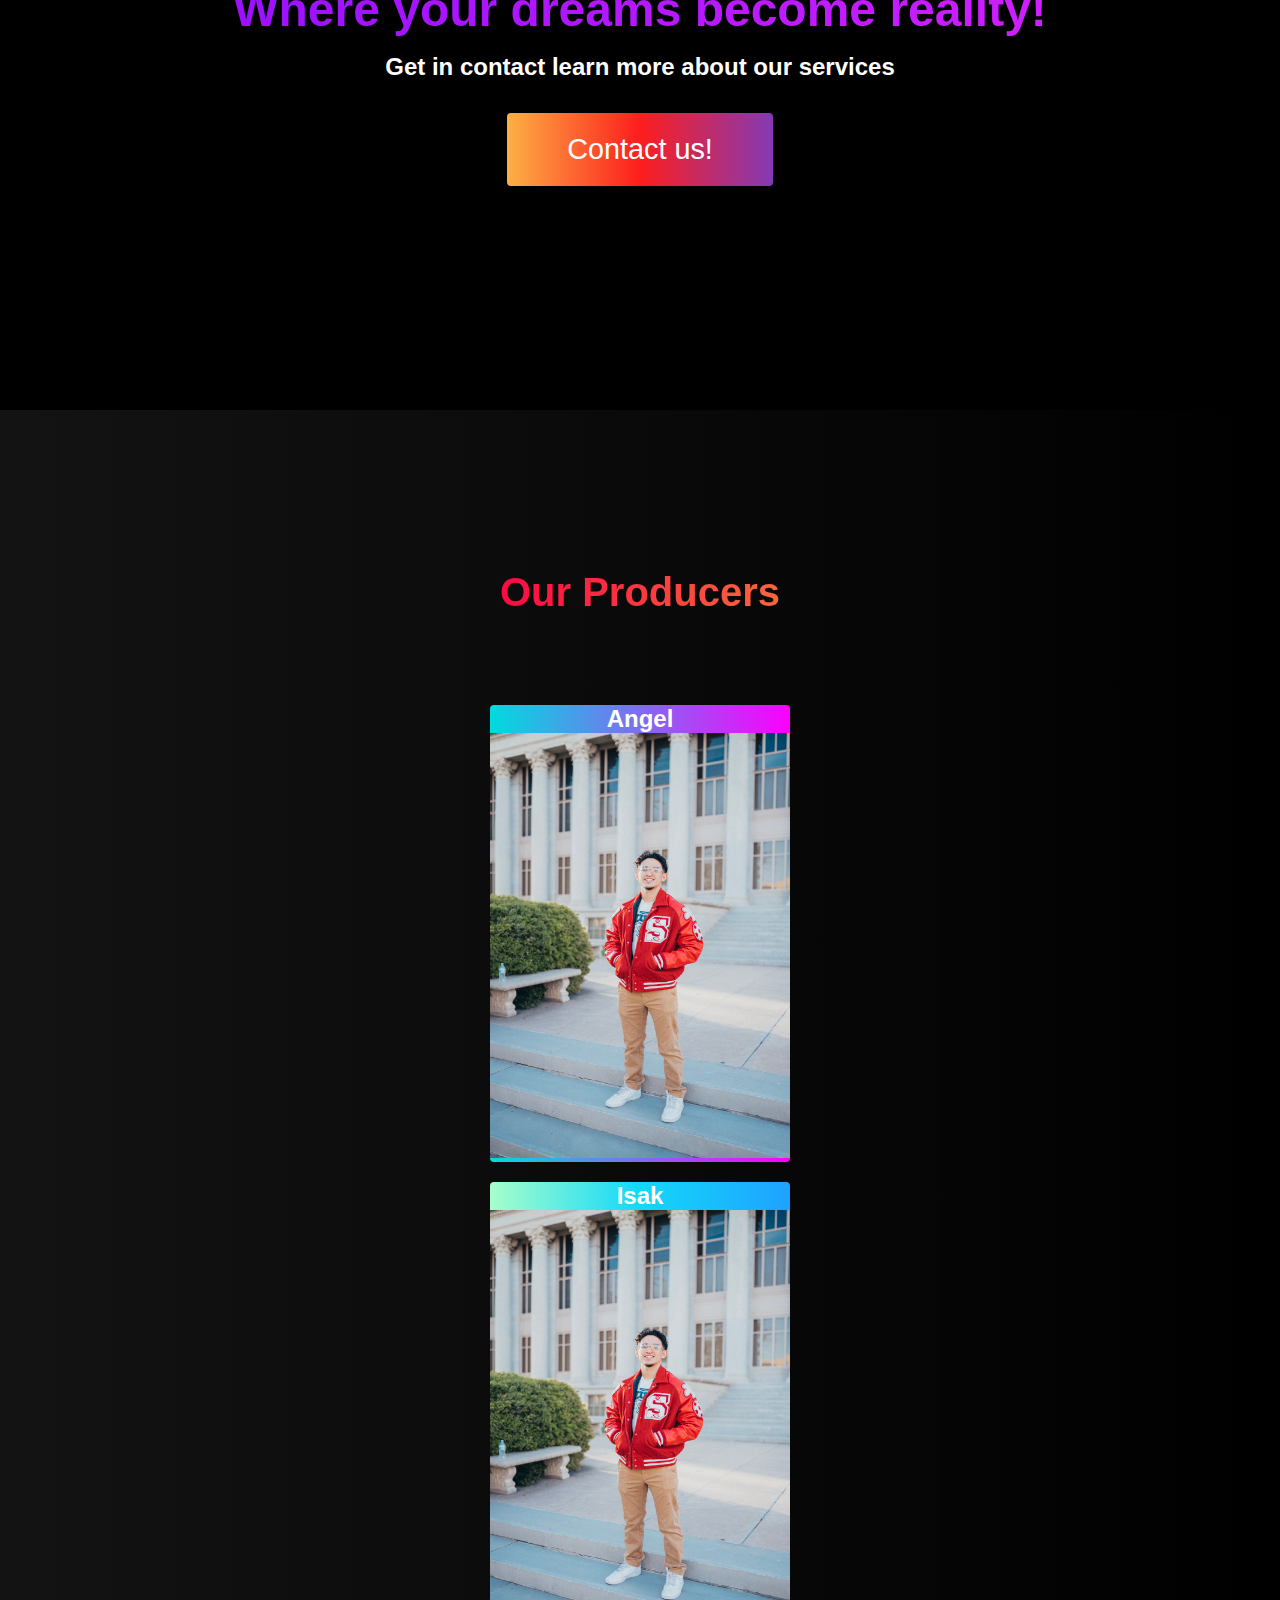
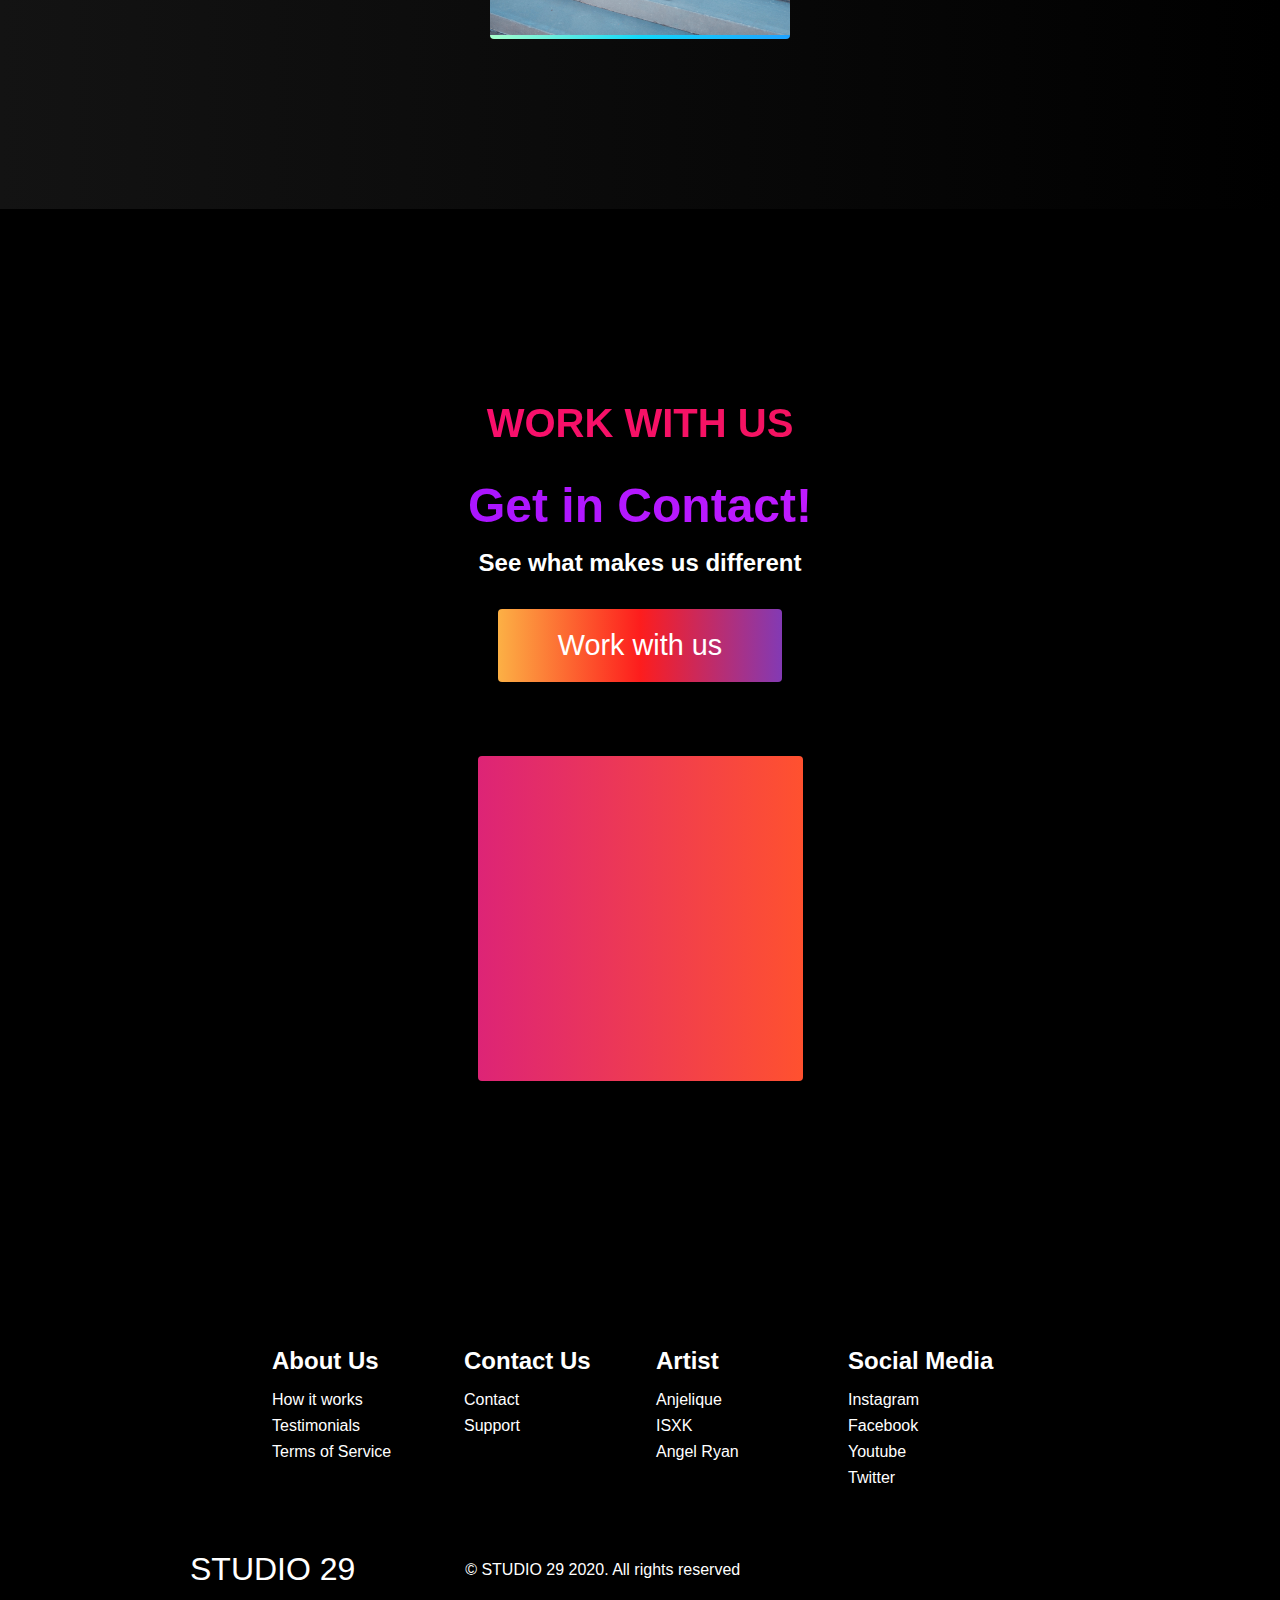
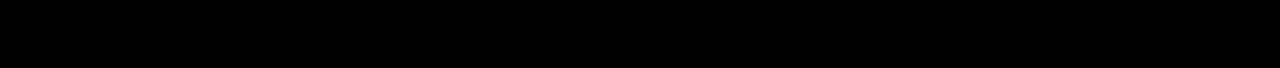
==== commit 48ed004c: "Contact Page Update" ====
--- a/index.html
+++ b/index.html
@@ -59,7 +59,7 @@
           <h1>STUDIO 29</h1>
           <h2>Where your dreams become reality!</h2>
           <p>Get in contact learn more about our services</p>
-          <button class="main__btn"><a href="#">Contact us!</a></button>
+          <button class="main__btn"><a href="contact.html">Contact us!</a></button>
         </div>
       </div>
     </div>
@@ -96,7 +96,7 @@
           <h1>Work with us</h1>
           <h2>Get in Contact!</h2>
           <p>See what makes us different</p>
-          <button class="main__btn"><a href="#">Work with us</a></button>
+          <button class="main__btn"><a href="contact.html">Work with us</a></button>
         </div>
         <div class="main__img--container">
           <div class="main__img--card" id="card-2">
@@ -117,13 +117,15 @@
           </div>
           <div class="footer__link--items">
             <h2>Contact Us</h2>
-            <a href="url">Contact</a> <a href="/">Support</a>
+            <a href="url">Contact</a> <a href="contact.html">Support</a>
           </div>
         </div>
         <div class="footer__link--wrapper">
           <div class="footer__link--items">
             <h2>Artist</h2>
             <a href="https://www.anjeliquemusic.com/">Anjelique</a>
+            <a href="https://www.anjeliquemusic.com/">ISXK</a>
+            <a href="https://www.anjeliquemusic.com/">Angel Ryan</a>
           </div>
           <div class="footer__link--items">
             <h2>Social Media</h2>
--- a/styles.css
+++ b/styles.css
@@ -223,22 +223,14 @@
     -webkit-background-clip: text;
     -moz-background-clip: text;
     -webkit-text-fill-color: transparent;
-    -mo-text-fill-color: transparent;
+    -moz-text-fill-color: transparent;
   }
   
   .hero__description {
     font-size: 60px;
     background: #da22ff; /* fallback for old browsers */
-    background: -webkit-linear-gradient(
-      to right,
-      #9114ff,
-      #da22ff
-    ); /* Chrome 10-25, Safari 5.1-6 */
-    background: linear-gradient(
-      to right,
-      #8f0eff,
-      #da22ff
-    ); /* W3C, IE 10+/ Edge, Firefox 16+, Chrome 26+, Opera 12+, Safari 7+ */
+    background: -webkit-linear-gradient(to right,#9114ff,#da22ff); /* Chrome 10-25, Safari 5.1-6 */
+    background: linear-gradient(to right,#8f0eff,#da22ff); /* W3C, IE 10+/ Edge, Firefox 16+, Chrome 26+, Opera 12+, Safari 7+ */
     background-size: 100%;
     -webkit-background-clip: text;
     -moz-background-clip: text;
@@ -252,11 +244,11 @@
   
   @media screen and (max-width: 768px) {
     .hero__heading {
-      font-size: 60px;
+      font-size: 50px;
     }
   
     .hero__description {
-      font-size: 40px;
+      font-size: 25px;
     }
   }
   
@@ -519,10 +511,13 @@
 
   .services__card {
     margin: 10px;
+    margin-left: auto;
+    margin-right: auto;
     max-width: 425px;
     max-width: 300px;
     border-radius: 4px;
     display: flex;
+    align-items: center;
     flex-direction: column;
     justify-content: center;
     color: #fff;
